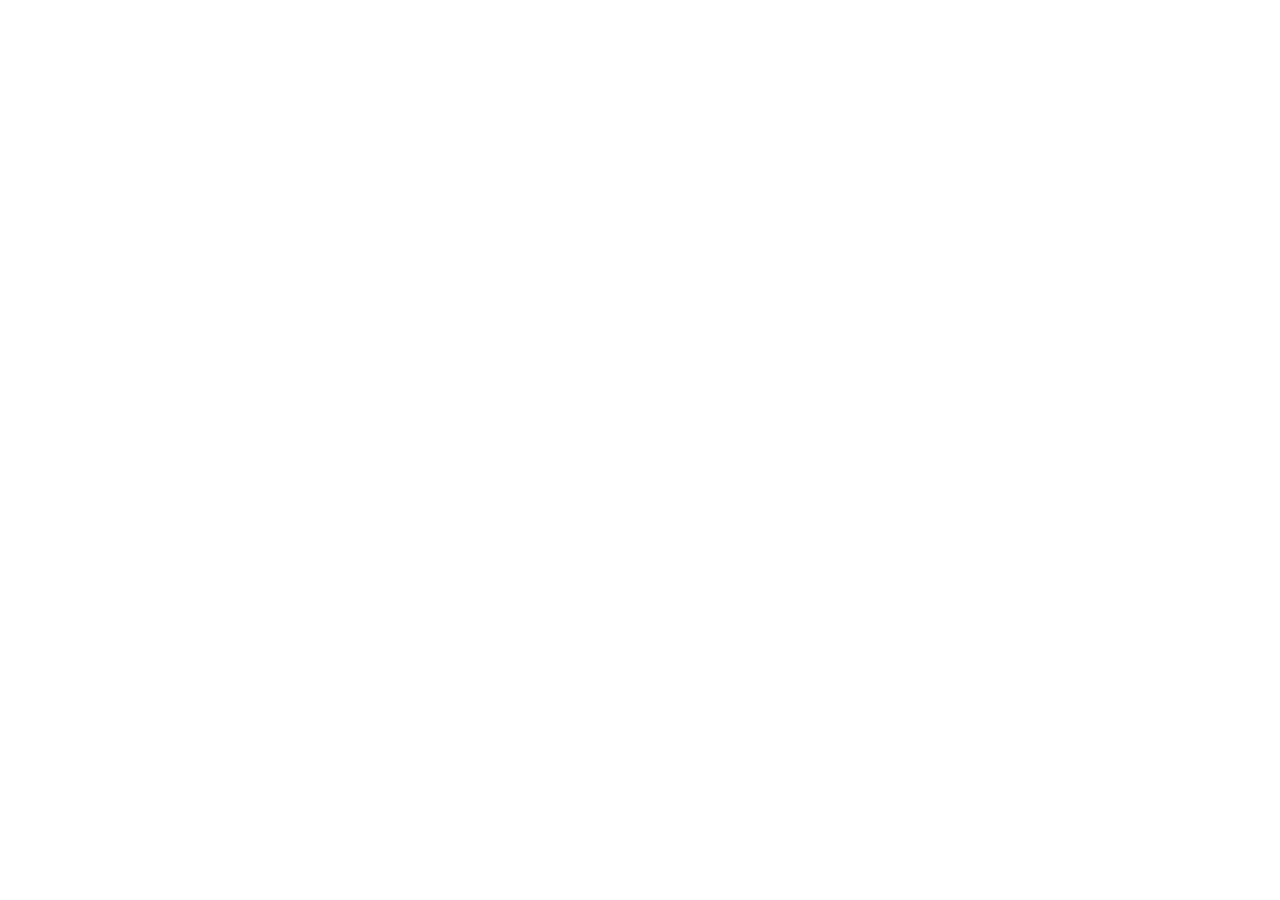
==== index.html @ a36f88c8 "Adds index file" ====
<!DOCTYPE html>
<html lang="en">
  <head>
    <meta charset="UTF-8" />
    <meta http-equiv="X-UA-Compatible" content="IE=edge" />
    <meta name="viewport" content="width=device-width, initial-scale=1.0" />
    <title>The O'Neil Family</title>
    <link
      rel="stylesheet"
      href="https://cdn.jsdelivr.net/npm/bootstrap@4.0.0/dist/css/bootstrap.min.css"
      integrity="sha384-Gn5384xqQ1aoWXA+058RXPxPg6fy4IWvTNh0E263XmFcJlSAwiGgFAW/dAiS6JXm"
      crossorigin="anonymous"
    />
    <script
      src="https://cdn.jsdelivr.net/npm/bootstrap@4.0.0/dist/js/bootstrap.min.js"
      integrity="sha384-JZR6Spejh4U02d8jOt6vLEHfe/JQGiRRSQQxSfFWpi1MquVdAyjUar5+76PVCmYl"
      crossorigin="anonymous"
    ></script>
  </head>
  <body></body>
</html>
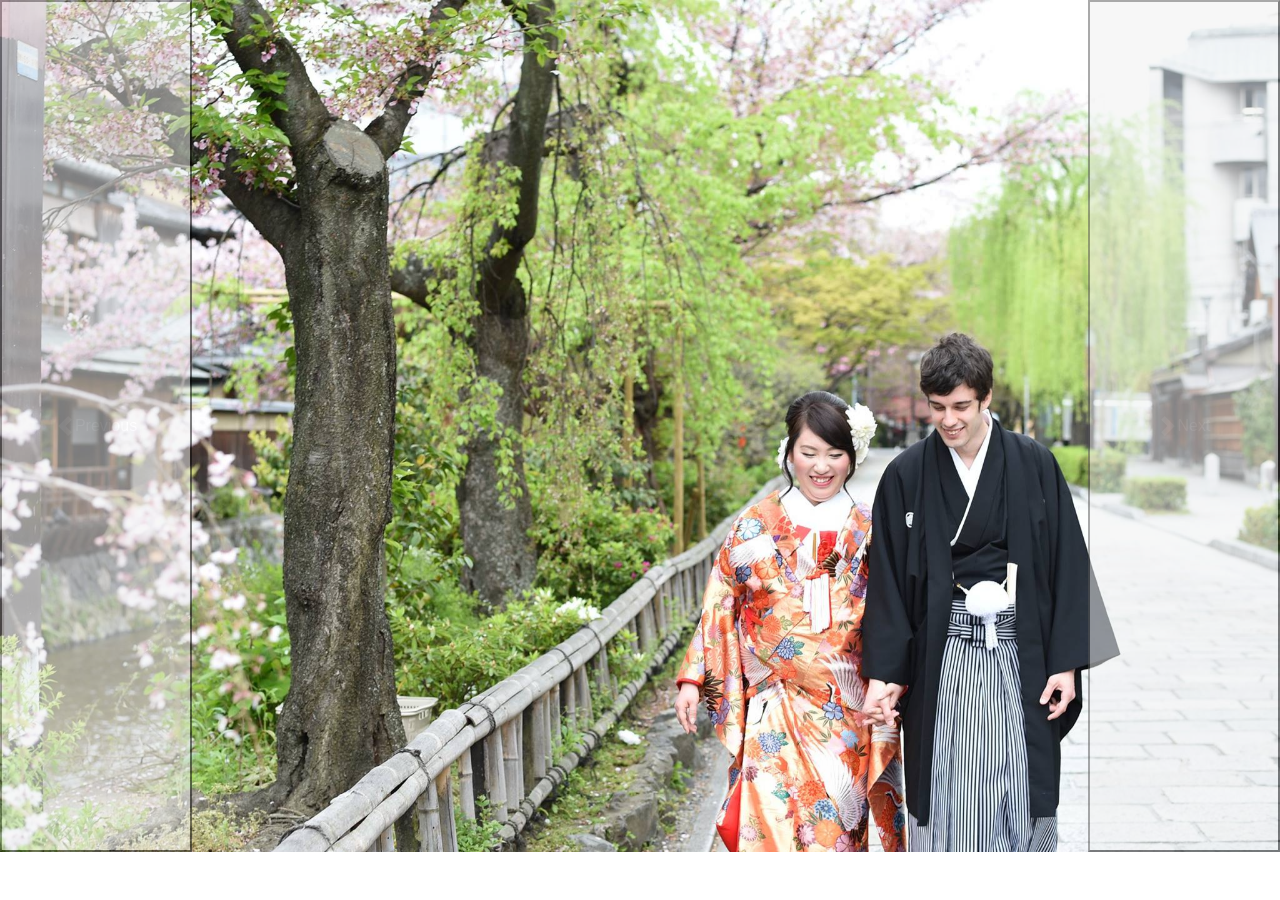
==== commit 2a064c96: "Adds carousel" ====
--- a/index.html
+++ b/index.html
@@ -17,5 +17,35 @@
       crossorigin="anonymous"
     ></script>
   </head>
-  <body></body>
+  <body>
+    <div id="carousel" class="carousel slide">
+      <div class="carousel-inner">
+        <div class="carousel-item active">
+          <img
+            src="./images/wedding1.jpg"
+            class="d-block w-100"
+            alt="Kevin and Akiko walking alongside a riverwalk in traditional Japanese kimonos"
+          />
+        </div>
+      </div>
+      <button
+        class="carousel-control-prev"
+        type="button"
+        data-bs-target="#carouselExample"
+        data-bs-slide="prev"
+      >
+        <span class="carousel-control-prev-icon" aria-hidden="true"></span>
+        <span class="visually-hidden">Previous</span>
+      </button>
+      <button
+        class="carousel-control-next"
+        type="button"
+        data-bs-target="#carouselExample"
+        data-bs-slide="next"
+      >
+        <span class="carousel-control-next-icon" aria-hidden="true"></span>
+        <span class="visually-hidden">Next</span>
+      </button>
+    </div>
+  </body>
 </html>
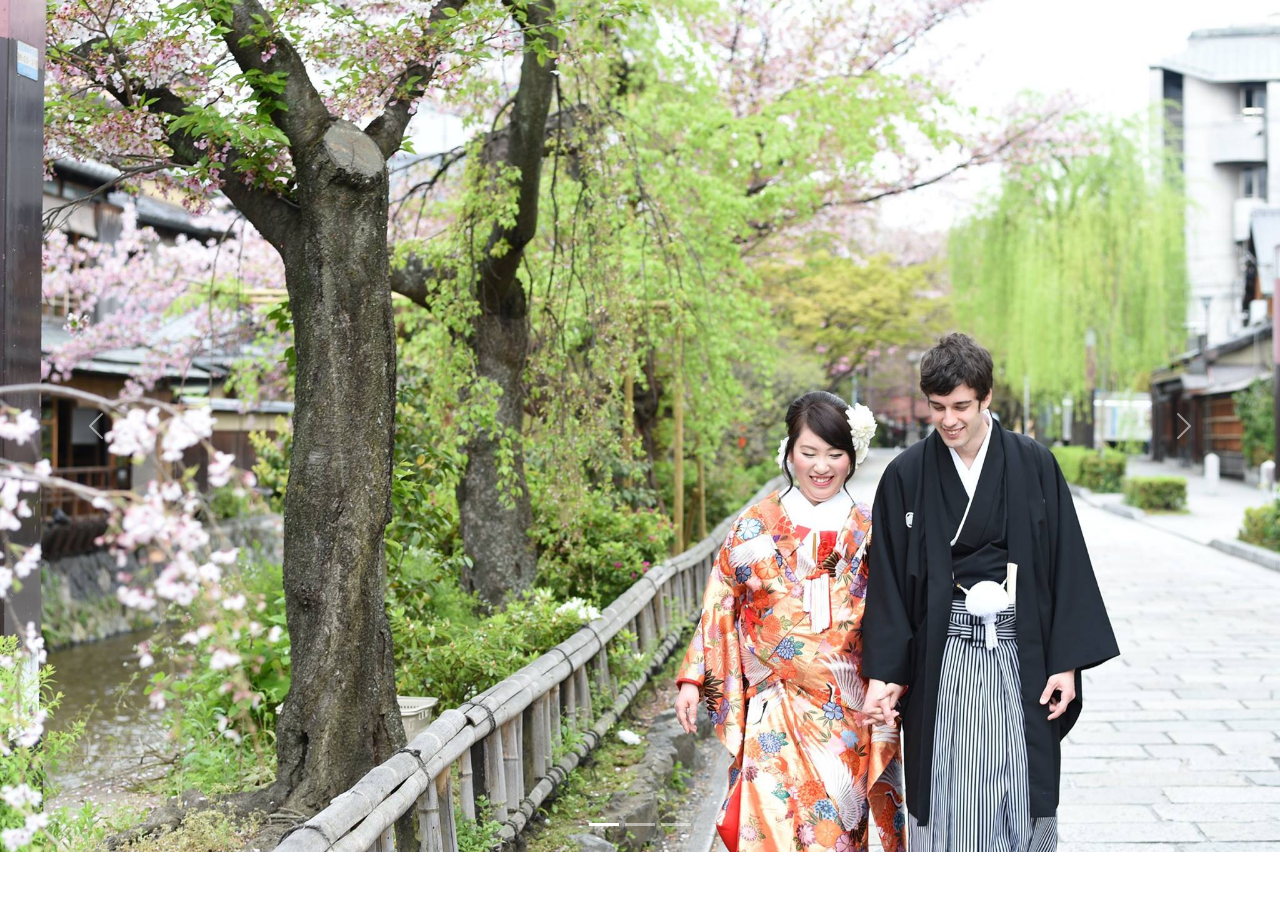
==== commit f05634ad: "Adds photo to carousel" ====
--- a/index.html
+++ b/index.html
@@ -1,37 +1,87 @@
 <!DOCTYPE html>
 <html lang="en">
   <head>
-    <meta charset="UTF-8" />
-    <meta http-equiv="X-UA-Compatible" content="IE=edge" />
-    <meta name="viewport" content="width=device-width, initial-scale=1.0" />
-    <title>The O'Neil Family</title>
+    <meta charset="utf-8" />
+    <meta name="viewport" content="width=device-width, initial-scale=1" />
     <link
+      href="https://cdn.jsdelivr.net/npm/bootstrap@5.3.0-alpha3/dist/css/bootstrap.min.css"
       rel="stylesheet"
-      href="https://cdn.jsdelivr.net/npm/bootstrap@4.0.0/dist/css/bootstrap.min.css"
-      integrity="sha384-Gn5384xqQ1aoWXA+058RXPxPg6fy4IWvTNh0E263XmFcJlSAwiGgFAW/dAiS6JXm"
-      crossorigin="anonymous"
     />
-    <script
-      src="https://cdn.jsdelivr.net/npm/bootstrap@4.0.0/dist/js/bootstrap.min.js"
-      integrity="sha384-JZR6Spejh4U02d8jOt6vLEHfe/JQGiRRSQQxSfFWpi1MquVdAyjUar5+76PVCmYl"
-      crossorigin="anonymous"
-    ></script>
+    <link href="./styles/styles.css" rel="stylesheet" />
+    <title>O'Neil Family</title>
+    <script src="https://cdn.jsdelivr.net/npm/bootstrap@5.3.0-alpha3/dist/js/bootstrap.bundle.min.js"></script>
   </head>
-  <body>
-    <div id="carousel" class="carousel slide">
+  <body class="m-0 border-0">
+    <!-- Example Code -->
+
+    <div id="carouselExampleIndicators" class="carousel slide">
+      <div class="carousel-indicators">
+        <button
+          type="button"
+          data-bs-target="#carouselExampleIndicators"
+          data-bs-slide-to="0"
+          class="active"
+          aria-label="Slide 1"
+          aria-current="true"
+        ></button>
+        <button
+          type="button"
+          data-bs-target="#carouselExampleIndicators"
+          data-bs-slide-to="1"
+          aria-label="Slide 2"
+          class=""
+        ></button>
+        <button
+          type="button"
+          data-bs-target="#carouselExampleIndicators"
+          data-bs-slide-to="2"
+          aria-label="Slide 3"
+        ></button>
+      </div>
       <div class="carousel-inner">
         <div class="carousel-item active">
           <img
             src="./images/wedding1.jpg"
-            class="d-block w-100"
-            alt="Kevin and Akiko walking alongside a riverwalk in traditional Japanese kimonos"
+            alt="Kevin and Akiko walking alongside a riverwalk wearing kimonos"
           />
+        </div>
+        <div class="carousel-item">
+          <svg
+            class="bd-placeholder-img bd-placeholder-img-lg d-block w-100"
+            width="800"
+            height="400"
+            xmlns="http://www.w3.org/2000/svg"
+            role="img"
+            aria-label="Placeholder: Second slide"
+            preserveAspectRatio="xMidYMid slice"
+            focusable="false"
+          >
+            <title>Placeholder</title>
+            <rect width="100%" height="100%" fill="#666"></rect>
+            <text x="50%" y="50%" fill="#444" dy=".3em">Second slide</text>
+          </svg>
+        </div>
+        <div class="carousel-item">
+          <svg
+            class="bd-placeholder-img bd-placeholder-img-lg d-block w-100"
+            width="800"
+            height="400"
+            xmlns="http://www.w3.org/2000/svg"
+            role="img"
+            aria-label="Placeholder: Third slide"
+            preserveAspectRatio="xMidYMid slice"
+            focusable="false"
+          >
+            <title>Placeholder</title>
+            <rect width="100%" height="100%" fill="#555"></rect>
+            <text x="50%" y="50%" fill="#333" dy=".3em">Third slide</text>
+          </svg>
         </div>
       </div>
       <button
         class="carousel-control-prev"
         type="button"
-        data-bs-target="#carouselExample"
+        data-bs-target="#carouselExampleIndicators"
         data-bs-slide="prev"
       >
         <span class="carousel-control-prev-icon" aria-hidden="true"></span>
@@ -40,12 +90,14 @@
       <button
         class="carousel-control-next"
         type="button"
-        data-bs-target="#carouselExample"
+        data-bs-target="#carouselExampleIndicators"
         data-bs-slide="next"
       >
         <span class="carousel-control-next-icon" aria-hidden="true"></span>
         <span class="visually-hidden">Next</span>
       </button>
     </div>
+
+    <!-- End Example Code -->
   </body>
 </html>
--- a/styles/styles.css
+++ b/styles/styles.css
@@ -0,0 +1,7 @@
+body {
+  padding: 0;
+}
+
+img {
+  width: 100%;
+}
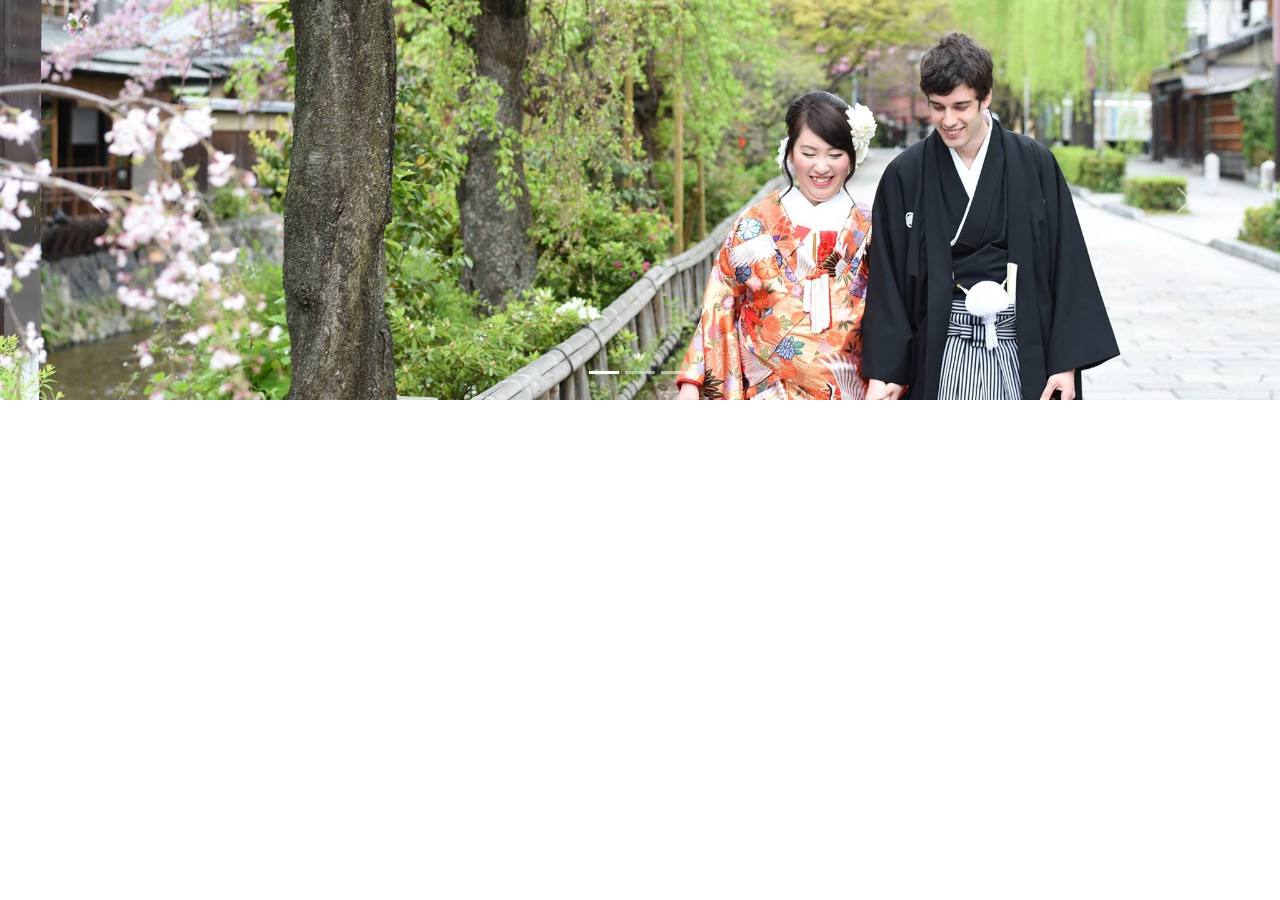
==== commit 011eeea3: "Adds image changes" ====
--- a/index.html
+++ b/index.html
@@ -12,9 +12,10 @@
     <script src="https://cdn.jsdelivr.net/npm/bootstrap@5.3.0-alpha3/dist/js/bootstrap.bundle.min.js"></script>
   </head>
   <body class="m-0 border-0">
-    <!-- Example Code -->
-
-    <div id="carouselExampleIndicators" class="carousel slide">
+    <div
+      id="carouselExampleIndicators"
+      class="carousel slide carousel-img-container"
+    >
       <div class="carousel-indicators">
         <button
           type="button"
@@ -40,26 +41,21 @@
       </div>
       <div class="carousel-inner">
         <div class="carousel-item active">
+          <picture>
+            <source srcset="./images/wedding1.jpg" />
+            <img
+              class="carousel-img"
+              src="./images/wedding1.jpg"
+              alt="Kevin and Akiko walking alongside a riverwalk wearing kimonos"
+            />
+          </picture>
+        </div>
+        <div class="carousel-item">
           <img
-            src="./images/wedding1.jpg"
+            class="carousel-img"
+            src="./images/wedding2.jpg"
             alt="Kevin and Akiko walking alongside a riverwalk wearing kimonos"
           />
-        </div>
-        <div class="carousel-item">
-          <svg
-            class="bd-placeholder-img bd-placeholder-img-lg d-block w-100"
-            width="800"
-            height="400"
-            xmlns="http://www.w3.org/2000/svg"
-            role="img"
-            aria-label="Placeholder: Second slide"
-            preserveAspectRatio="xMidYMid slice"
-            focusable="false"
-          >
-            <title>Placeholder</title>
-            <rect width="100%" height="100%" fill="#666"></rect>
-            <text x="50%" y="50%" fill="#444" dy=".3em">Second slide</text>
-          </svg>
         </div>
         <div class="carousel-item">
           <svg
--- a/styles/styles.css
+++ b/styles/styles.css
@@ -5,3 +5,21 @@
 img {
   width: 100%;
 }
+
+.carousel-img-container {
+  max-height: 400px;
+  overflow: hidden;
+}
+
+@media (max-width: 1250px) {
+  .carousel-img {
+    bottom: 100px;
+  }
+}
+
+@media (min-width: 1251px) {
+  .carousel-img {
+    position: relative;
+    bottom: 300px;
+  }
+}
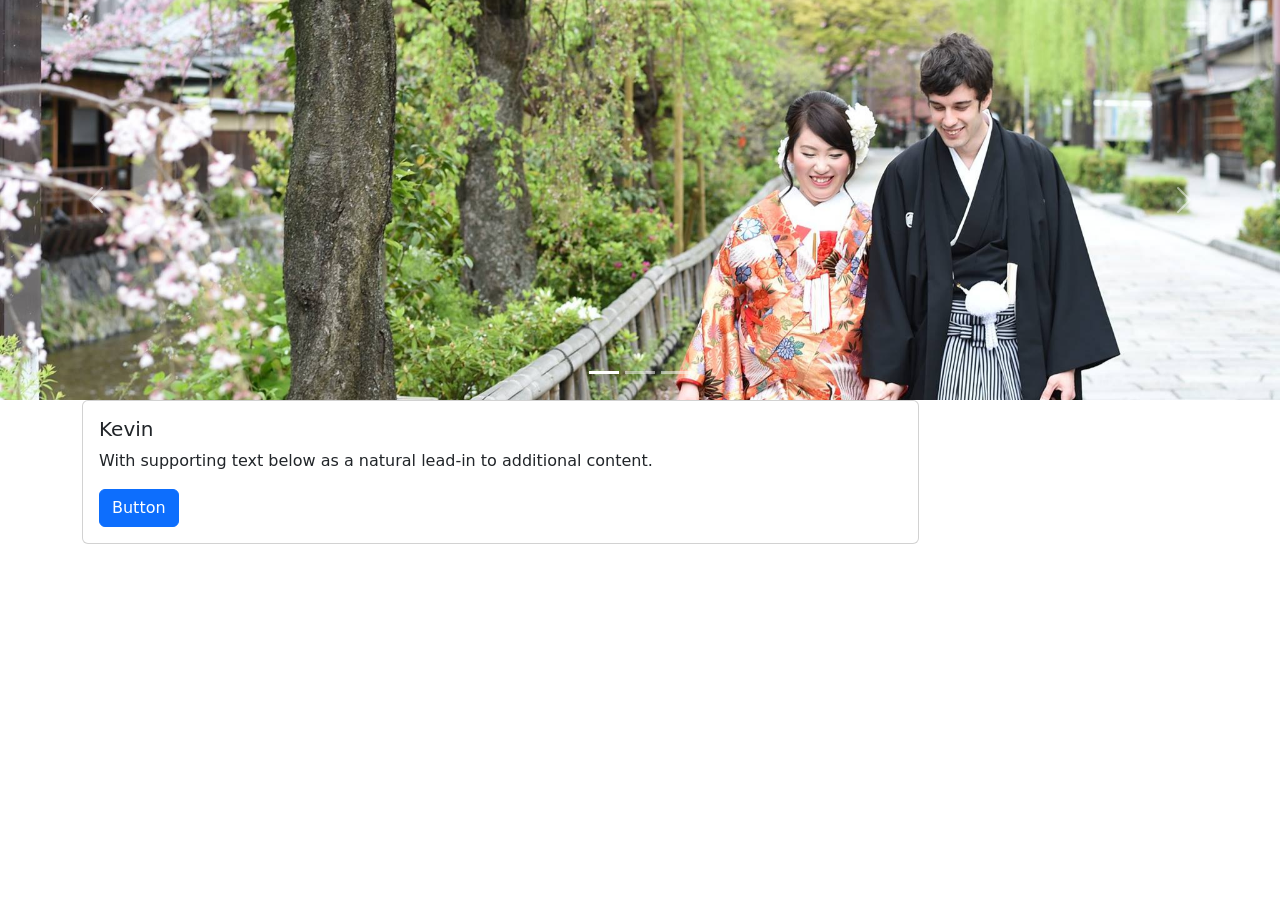
==== commit d67f0de1: "Adds card" ====
--- a/index.html
+++ b/index.html
@@ -94,6 +94,17 @@
       </button>
     </div>
 
-    <!-- End Example Code -->
+    <div class="container">
+      <div class="card w-75 mb-3">
+        <div class="card-body">
+          <h5 class="card-title">Kevin</h5>
+          <p class="card-text">
+            With supporting text below as a natural lead-in to additional
+            content.
+          </p>
+          <a href="#" class="btn btn-primary">Button</a>
+        </div>
+      </div>
+    </div>
   </body>
 </html>
